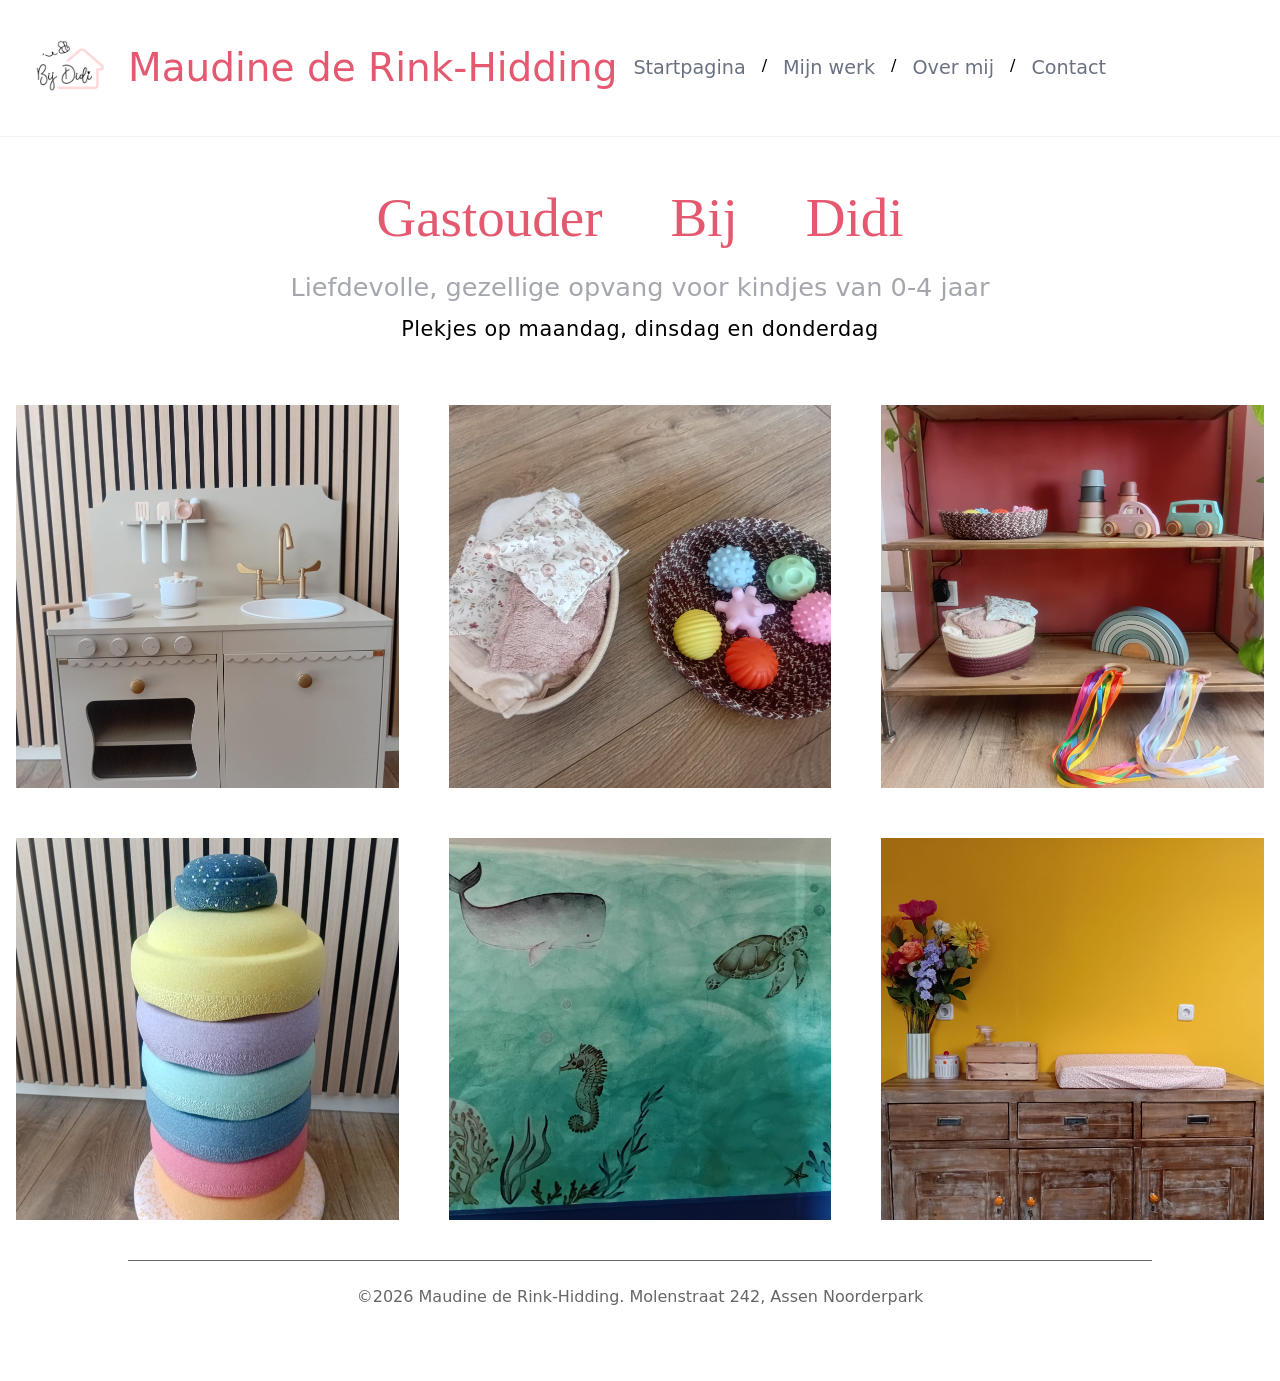
==== index.html @ 2b62b99e "uploaded the site first commit" ====
<!DOCTYPE html>
<html lang="en">
<head>
    <meta charset="UTF-8" />
    <meta name="viewport" content="width=device-width,initial-scale=1.0" />
    <title>Gastouderopvang Bij Didi</title>
    <meta name="description" content="Liefdevolle, gezellige opvang voor kindjes van 0-4 jaar" />
    <meta name="keywords" content="Gastouder, Opvang, Kinderen, Gastouderopvang, Beschikbaar," />
    <link rel="icon" href="assets/images/Bij Didi - witte achtergrond-0.webp" />
    <link rel="stylesheet" href="./assets/styles.css">
</head>

<body>
    <header class="py-3 lg:py-5 border-b border-gray-100">
        <div class="container mx-auto px-4 relative">
            <div class="flex gap-4 justify-between items-center">
                <div class="flex gap-4 items-center"><a class="inline-block" href="/"><img class="h-24 w-auto" alt="Logo" src="assets/images/Bij Didi - witte achtergrond-0.webp"></img></a>
                    <h1 class="main-title">Maudine de Rink-Hidding</h1>
                    <nav class=""><ul class="hidden lg:flex gap-4">
                        <li class=""><a class="text-sm font-medium text-gray-500 hover:text-gray-900" href="index.html">Startpagina</a></li> /
                        <li class=""><a class="text-sm font-medium text-gray-500 hover:text-gray-900" href="mijnwerk.html">Mijn werk</a></li> /
                        <li class=""><a class="text-sm font-medium text-gray-500 hover:text-gray-900" href="overmij.html">Over mij</a></li> /
                        <li class=""><a class="text-sm font-medium text-gray-500 hover:text-gray-900" href="contact.html">Contact</a></li></ul>
                    </nav>
                </div>
                <div class="flex gap-4 justify-between items-center">
                    <button class="lg:hidden cursor-pointer inline-flex items-center p-2 rounded-md text-gray-500 hover:text-gray-900 focus:outline-none focus:ring-2 focus:ring-inset focus:ring-gray-100" id="menu-2-button"><span class="sr-only">Open main menu</span><svg class="size-6" fill="none" xmlns="http://www.w3.org/2000/svg" stroke="currentColor" viewBox="0 0 24 24"><path class="" d="M4 6h16M4 12h16M4 18h16" strokeWidth="2" strokeLinecap="round" strokeLinejoin="round"></path></svg></button>
                </div>
            </div>
            <div class="absolute z-50 flex lg:hidden flex-col gap-4 min-w-[250px] bg-white right-4 top-[calc(100%+0.75rem)] border border-gray-100 rounded-md p-4" id="menu-2-mobile">
 <nav class=""><ul class="flex flex-col gap-4">
 <li class="">
 <a class="text-sm font-medium text-gray-500 hover:text-gray-900" href="index.html">Startpagina</a>
 </li>
 <li class="">
 <a class="text-sm font-medium text-gray-500 hover:text-gray-900" href="mijnwerk.html">Mijn werk</a>
 </li>
 <li class="">
 <a class="text-sm font-medium text-gray-500 hover:text-gray-900" href="overmij.html">Over mij</a>
 </li>
 <li class="">
 <a class="text-sm font-medium text-gray-500 hover:text-gray-900" href="contact.html">Contact</a>
 </li>
 </ul>
 </nav>

 </div>
 </div>
 </header>
 <section class="py-10">
     <div class="container mx-auto px-4">
         <div class="flex flex-col gap-10 md:gap-15">
             <div class="max-w-3xl flex flex-col gap-2 place-self-center">
                <h2 class="title text-center">Gastouder Bij Didi</h2>
                 <p class="px-2 text-3xl text-lg text-gray-300 text-center text-pretty md:text-balance" style="font-size: 1.6rem">Liefdevolle, gezellige opvang voor kindjes van 0-4 jaar</p>
                 <div class="tracking-wide text-sm text-center" style="font-size: 1.3rem">Plekjes op maandag, dinsdag en donderdag</div>
             </div>

             <div class="gallery">
                 <div class="gallery-item"><img src="assets/images/keukentje.jpeg" class="responsive-img"></div>
                 <div class="gallery-item"><img src="assets/images/pittenzakje%20en%20balletjes.jpeg" class="responsive-img"></div>
                 <div class="gallery-item"><img src="assets/images/kast.jpeg" class="responsive-img"></div>
                 <div class="gallery-item"><img src="assets/images/stapelstenen.jpeg" class="responsive-img"></div>
                 <div class="gallery-item"><img src="assets/images/onderzee.jpeg" class="responsive-img"></div>
                 <div class="gallery-item"><img src="assets/images/commode.jpeg" class="responsive-img"></div>
             </div>

         </div>
     </div>

 </section>
    <script src="https://cdnjs.cloudflare.com/ajax/libs/gsap/3.12.5/gsap.min.js"></script>
    <script src="assets/main.js"></script>
    <footer class="footer">
        <hr width="80%" style="margin-left: 10%; color: #666666">
        <br>
        ©2026 Maudine de Rink-Hidding. Molenstraat 242, Assen Noorderpark
        <br>
        <br>
        <br>
        <br>
    </footer>

</body>
</html>
---- assets/styles.css ----
/*! tailwindcss v4.1.13 | MIT License | https://tailwindcss.com | Modified as per Themesfor.app requirements by Themesfor.App*/
@layer properties;
@layer theme, base, components, utilities;
@layer theme {
  :root, :host {
    --font-sans: ui-sans-serif, system-ui, sans-serif, 'Apple Color Emoji', 'Segoe UI Emoji', 'Segoe UI Symbol',
    'Noto Color Emoji';
    --font-mono: ui-monospace, SFMono-Regular, Menlo, Monaco, Consolas, 'Liberation Mono', 'Courier New',
    monospace;
    --color-gray-100: oklch(96.7% 0.003 264.542);
    --color-gray-200: oklch(92.8% 0.006 264.531);
    --color-gray-300: oklch(72.8% 0.01 264.451);
    --color-gray-500: oklch(55.1% 0.027 264.364);
    --color-gray-800: oklch(27.8% 0.033 256.848);
    --color-gray-900: oklch(21% 0.034 264.665);
    --color-black: #000;
    --color-white: #fff;
    --spacing: 0.25rem;
    --container-3xl: 48rem;
    --text-sm: 1.2rem;
    --text-sm--line-height: calc(1.25 / 0.875);
    --text-base: 1rem;
    --text-base--line-height: calc(1.5 / 1);
    --text-lg: 1.125rem;
    --text-lg--line-height: calc(1.75 / 1.125);
    --text-xl: 1.25rem;
    --text-xl--line-height: calc(1.75 / 1.25);
    --text-3xl: 1.875rem;
    --text-3xl--line-height: calc(2.25 / 1.875);
    --text-4xl: 2.25rem;
    --text-4xl--line-height: calc(2.5 / 2.25);
    --font-weight-normal: 400;
    --font-weight-medium: 500;
    --font-weight-semibold: 600;
    --tracking-normal: 0em;
    --tracking-wide: 0.025em;
    --leading-snug: 1.375;
    --radius-md: 0.375rem;
    --radius-lg: 0.5rem;
    --radius-xl: 0.75rem;
    --aspect-video: 16 / 9;
    --default-transition-duration: 150ms;
    --default-transition-timing-function: cubic-bezier(0.4, 0, 0.2, 1);
    --default-font-family: var(--font-sans);
    --default-mono-font-family: var(--font-mono);
  }
}
.nav{
  justify-content: flex-end;
  position: relative;
  right: 0;
}
@layer base {
  *, ::after, ::before, ::backdrop, ::file-selector-button {
    box-sizing: border-box;
    margin: 0;
    padding: 0;
    border: 0 solid;
  }
  html, :host {
    line-height: 1.5;
    -webkit-text-size-adjust: 100%;
    tab-size: 4;
    font-family: var(--default-font-family, ui-sans-serif, system-ui, sans-serif, 'Apple Color Emoji', 'Segoe UI Emoji', 'Segoe UI Symbol', 'Noto Color Emoji');
    font-feature-settings: var(--default-font-feature-settings, normal);
    font-variation-settings: var(--default-font-variation-settings, normal);
    -webkit-tap-highlight-color: transparent;
  }
  hr {
    height: 0;
    color: inherit;
    border-top-width: 1px;
  }
  abbr:where([title]) {
    -webkit-text-decoration: underline dotted;
    text-decoration: underline dotted;
  }
  h1, h2, h3, h4, h5, h6 {
    font-size: inherit;
    font-weight: inherit;
  }
  a {
    color: inherit;
    -webkit-text-decoration: inherit;
    text-decoration: inherit;
  }
  b, strong {
    font-weight: bolder;
  }
  code, kbd, samp, pre {
    font-family: var(--default-mono-font-family, ui-monospace, SFMono-Regular, Menlo, Monaco, Consolas, 'Liberation Mono', 'Courier New', monospace);
    font-feature-settings: var(--default-mono-font-feature-settings, normal);
    font-variation-settings: var(--default-mono-font-variation-settings, normal);
    font-size: 1em;
  }
  small {
    font-size: 80%;
  }
  sub, sup {
    font-size: 75%;
    line-height: 0;
    position: relative;
    vertical-align: baseline;
  }
  sub {
    bottom: -0.25em;
  }
  sup {
    top: -0.5em;
  }
  table {
    text-indent: 0;
    border-color: inherit;
    border-collapse: collapse;
  }
  :-moz-focusring {
    outline: auto;
  }
  progress {
    vertical-align: baseline;
  }
  summary {
    display: list-item;
  }
  ol, ul, menu {
    list-style: none;
  }
  img, svg, video, canvas, audio, iframe, embed, object {
    display: block;
    vertical-align: middle;
  }
  img, video {
    max-width: 100%;
    height: auto;
  }
  button, input, select, optgroup, textarea, ::file-selector-button {
    font: inherit;
    font-feature-settings: inherit;
    font-variation-settings: inherit;
    letter-spacing: inherit;
    color: inherit;
    border-radius: 0;
    background-color: transparent;
    opacity: 1;
  }
  :where(select:is([multiple], [size])) optgroup {
    font-weight: bolder;
  }
  :where(select:is([multiple], [size])) optgroup option {
    padding-inline-start: 20px;
  }
  ::file-selector-button {
    margin-inline-end: 4px;
  }
  ::placeholder {
    opacity: 1;
  }
  @supports (not (-webkit-appearance: -apple-pay-button))  or (contain-intrinsic-size: 1px) {
    ::placeholder {
      color: currentcolor;
      @supports (color: color-mix(in lab, red, red)) {
        color: color-mix(in oklab, currentcolor 50%, transparent);
      }
    }
  }
  textarea {
    resize: vertical;
  }
  ::-webkit-search-decoration {
    -webkit-appearance: none;
  }
  ::-webkit-date-and-time-value {
    min-height: 1lh;
    text-align: inherit;
  }
  ::-webkit-datetime-edit {
    display: inline-flex;
  }
  ::-webkit-datetime-edit-fields-wrapper {
    padding: 0;
  }
  ::-webkit-datetime-edit, ::-webkit-datetime-edit-year-field, ::-webkit-datetime-edit-month-field, ::-webkit-datetime-edit-day-field, ::-webkit-datetime-edit-hour-field, ::-webkit-datetime-edit-minute-field, ::-webkit-datetime-edit-second-field, ::-webkit-datetime-edit-millisecond-field, ::-webkit-datetime-edit-meridiem-field {
    padding-block: 0;
  }
  ::-webkit-calendar-picker-indicator {
    line-height: 1;
  }
  :-moz-ui-invalid {
    box-shadow: none;
  }
  button, input:where([type='button'], [type='reset'], [type='submit']), ::file-selector-button {
    appearance: button;
  }
  ::-webkit-inner-spin-button, ::-webkit-outer-spin-button {
    height: auto;
  }
  [hidden]:where(:not([hidden='until-found'])) {
    display: none !important;
  }
}
@layer utilities {
  .sr-only {
    position: absolute;
    width: 1px;
    height: 1px;
    padding: 0;
    margin: -1px;
    overflow: hidden;
    clip-path: inset(50%);
    white-space: nowrap;
    border-width: 0;
  }
  .absolute {
    position: absolute;
  }
  .relative {
    position: relative;
  }
  .top-\[calc\(100\%\+0\.75rem\)\] {
    top: calc(100% + 0.75rem);
  }
  .right-4 {
    right: calc(var(--spacing) * 4);
  }
  .z-50 {
    z-index: 50;
  }
  .row-span-2 {
    grid-row: span 2 / span 2;
  }
  .container {
    width: 100%;
    @media (width >= 40rem) {
      max-width: 40rem;
    }
    @media (width >= 48rem) {
      max-width: 48rem;
    }
    @media (width >= 64rem) {
      max-width: 64rem;
    }
    @media (width >= 80rem) {
      max-width: 80rem;
    }
    @media (width >= 96rem) {
      max-width: 96rem;
    }
  }
  .mx-auto {
    margin-inline: auto;
  }
  .block {
    display: block;
  }
  .flex {
    display: flex;
  }
  .grid {
    display: grid;
  }
  .hidden {
    display: none;
  }
  .inline {
    display: inline;
  }
  .inline-block {
    display: inline-block;
  }
  .inline-flex {
    display: inline-flex;
  }
  .aspect-video {
    aspect-ratio: var(--aspect-video);
  }
  .size-4 {
    width: calc(var(--spacing) * 4);
    height: calc(var(--spacing) * 4);
  }
  .size-6 {
    width: calc(var(--spacing) * 6);
    height: calc(var(--spacing) * 6);
  }
  .h-8 {
    height: calc(var(--spacing) * 8);
  }
  .h-9 {
    height: calc(var(--spacing) * 9);
  }
  .h-24 {
    height: calc(var(--spacing) * 24);
  }
  .w-auto {
    width: auto;
  }
  .max-w-3xl {
    max-width: var(--container-3xl);
  }
  .min-w-\[250px\] {
    min-width: 250px;
  }
  .cursor-pointer {
    cursor: pointer;
  }
  .grid-cols-1 {
    grid-template-columns: repeat(1, minmax(0, 1fr));
  }
  .grid-rows-\[repeat\(3\,auto\)\] {
    grid-template-rows: repeat(3,auto);
  }
  .grid-rows-subgrid {
    grid-template-rows: subgrid;
  }
  .flex-col {
    flex-direction: column;
  }
  @media(max-width:64rem){
    .overmij-content {
      flex-direction: column;
    }
  }
  .gray-text {
    color: #666;
    font-size: 1.2rem;
  }
  .items-center {
    align-items: center;
  }
  .justify-between {
    justify-content: space-between;
  }
  .justify-center {
    justify-content: center;
  }
  .gap-0 {
    gap: calc(var(--spacing) * 0);
  }
  .gap-1 {
    gap: calc(var(--spacing) * 1);
  }
  .gap-1\.5 {
    gap: calc(var(--spacing) * 1.5);
  }
  .gap-2 {
    gap: calc(var(--spacing) * 2);
  }
  .gap-3 {
    gap: calc(var(--spacing) * 3);
  }
  .gap-4 {
    gap: calc(var(--spacing) * 4);
  }
  .gap-10 {
    gap: calc(var(--spacing) * 10);
  }
  .gap-x-5 {
    column-gap: calc(var(--spacing) * 5);
  }
  .gap-y-6 {
    row-gap: calc(var(--spacing) * 6);
  }
  .place-self-center {
    place-self: center;
  }
  .rounded-lg {
    border-radius: var(--radius-lg);
  }
  .rounded-md {
    border-radius: var(--radius-md);
  }
  .rounded-xl {
    border-radius: var(--radius-xl);
  }
  .border {
    border-style: var(--tfa-border-style);
    border-width: 1px;
  }
  .border-b {
    border-bottom-style: var(--tfa-border-style);
    border-bottom-width: 1px;
  }
  .border-gray-100 {
    border-color: var(--color-gray-100);
  }
  .border-gray-200 {
    border-color: var(--color-gray-200);
  }
  .bg-black {
    background-color: var(--color-black);
  }
  .bg-white {
    background-color: var(--color-white);
  }
  .object-cover {
    object-fit: cover;
  }
  .object-center {
    object-position: center;
  }
  .p-2 {
    padding: calc(var(--spacing) * 2);
  }
  .p-4 {
    padding: calc(var(--spacing) * 4);
  }
  .px-2 {
    padding-inline: calc(var(--spacing) * 2);
  }
  .px-3 {
    padding-inline: calc(var(--spacing) * 3);
  }
  .px-4 {
    padding-inline: calc(var(--spacing) * 4);
  }
  .py-2 {
    padding-block: calc(var(--spacing) * 2);
  }
  .py-3 {
    padding-block: calc(var(--spacing) * 3);
  }
  .py-10 {
    padding-block: calc(var(--spacing) * 10);
  }
  .text-center {
    text-align: center;
  }
  .text-3xl {
    font-size: var(--text-3xl);
    line-height: var(--tfa-leading, var(--text-3xl--line-height));
  }
  .text-base {
    font-size: var(--text-base);
    line-height: var(--tfa-leading, var(--text-base--line-height));
  }
  .text-lg {
    font-size: var(--text-lg);
    line-height: var(--tfa-leading, var(--text-lg--line-height));
  }
  .text-sm {
    font-size: var(--text-sm);
    line-height: var(--tfa-leading, var(--text-sm--line-height));
  }
  .text-xl {
    font-size: var(--text-xl);
    line-height: var(--tfa-leading, var(--text-xl--line-height));
  }
  .leading-snug {
    --tfa-leading: var(--leading-snug);
    line-height: var(--leading-snug);
  }
  .font-medium {
    --tfa-font-weight: var(--font-weight-medium);
    font-weight: var(--font-weight-medium);
  }
  .font-normal {
    --tfa-font-weight: var(--font-weight-normal);
    font-weight: var(--font-weight-normal);
  }
  .font-semibold {
    --tfa-font-weight: var(--font-weight-semibold);
    font-weight: var(--font-weight-semibold);
  }
  .tracking-normal {
    --tfa-tracking: var(--tracking-normal);
    letter-spacing: var(--tracking-normal);
  }
  .tracking-wide {
    --tfa-tracking: var(--tracking-wide);
    letter-spacing: var(--tracking-wide);
  }
  .text-pretty {
    text-wrap: pretty;
  }
  .whitespace-nowrap {
    white-space: nowrap;
  }
  .text-black {
    color: var(--color-black);
  }
  .text-gray-500 {
    color: var(--color-gray-500);
  }
  .text-gray-300 {
    color: var(--color-gray-300);
  }
  .text-pink-500 {
    color: var(--color-pink-500);
  }
  .text-white {
    color: var(--color-white);
  }
  .uppercase {
    text-transform: uppercase;
  }
      .contact-info {
        display: flex;
        flex-direction: column;
        gap: 12px;
      }

      .contact-row {
        display: flex;
        align-items: center;
        gap: 12px;
      }

      .contact-row svg {
        width: 40px;
        height: 40px;
        fill: none;
        stroke: currentColor;
        stroke-width: 2;
        stroke-linecap: round;
        stroke-linejoin: round;
        flex-shrink: 0;
        color: #e45970;
      }

      .contact-row span {
        font-size: 1.5rem;
      }
  .ring {
    --tfa-ring-shadow: var(--tfa-ring-inset,) 0 0 0 calc(1px + var(--tfa-ring-offset-width)) var(--tfa-ring-color, currentcolor);
    box-shadow: var(--tfa-inset-shadow), var(--tfa-inset-ring-shadow), var(--tfa-ring-offset-shadow), var(--tfa-ring-shadow), var(--tfa-shadow);
  }
  .ring-black\/50 {
    --tfa-ring-color: color-mix(in srgb, #000 50%, transparent);
    @supports (color: color-mix(in lab, red, red)) {
      --tfa-ring-color: color-mix(in oklab, var(--color-black) 50%, transparent);
    }
  }
  .ring-gray-100\/50 {
    --tfa-ring-color: color-mix(in srgb, oklch(96.7% 0.003 264.542) 50%, transparent);
    @supports (color: color-mix(in lab, red, red)) {
      --tfa-ring-color: color-mix(in oklab, var(--color-gray-100) 50%, transparent);
    }
  }
  .transition-colors {
    transition-property: color, background-color, border-color, outline-color, text-decoration-color, fill, stroke, --tfa-gradient-from, --tfa-gradient-via, --tfa-gradient-to;
    transition-timing-function: var(--tfa-ease, var(--default-transition-timing-function));
    transition-duration: var(--tfa-duration, var(--default-transition-duration));
  }
  .transition-transform {
    transition-property: transform, translate, scale, rotate;
    transition-timing-function: var(--tfa-ease, var(--default-transition-timing-function));
    transition-duration: var(--tfa-duration, var(--default-transition-duration));
  }
  .group-hover\:translate-x-1 {
    &:is(:where(.group):hover *) {
      @media (hover: hover) {
        --tfa-translate-x: calc(var(--spacing) * 1);
        translate: var(--tfa-translate-x) var(--tfa-translate-y);
      }
    }
  }
  .hover\:bg-gray-200\/90 {
    &:hover {
      @media (hover: hover) {
        background-color: color-mix(in srgb, oklch(92.8% 0.006 264.531) 90%, transparent);
        @supports (color: color-mix(in lab, red, red)) {
          background-color: color-mix(in oklab, var(--color-gray-200) 90%, transparent);
        }
      }
    }
  }
  .hover\:bg-gray-800 {
    &:hover {
      @media (hover: hover) {
        background-color: var(--color-gray-800);
      }
    }
  }
  .hover\:text-gray-800 {
    &:hover {
      @media (hover: hover) {
        color: var(--color-gray-800);
      }
    }
  }
  .hover\:text-gray-900 {
    &:hover {
      @media (hover: hover) {
        color: var(--color-gray-900);
      }
    }
  }
  .hover\:underline {
    &:hover {
      @media (hover: hover) {
        text-decoration-line: underline;
      }
    }
  }
  .focus\:ring-2 {
    &:focus {
      --tfa-ring-shadow: var(--tfa-ring-inset,) 0 0 0 calc(2px + var(--tfa-ring-offset-width)) var(--tfa-ring-color, currentcolor);
      box-shadow: var(--tfa-inset-shadow), var(--tfa-inset-ring-shadow), var(--tfa-ring-offset-shadow), var(--tfa-ring-shadow), var(--tfa-shadow);
    }
  }
  .focus\:ring-black\/50 {
    &:focus {
      --tfa-ring-color: color-mix(in srgb, #000 50%, transparent);
      @supports (color: color-mix(in lab, red, red)) {
        --tfa-ring-color: color-mix(in oklab, var(--color-black) 50%, transparent);
      }
    }
  }
  .focus\:ring-gray-100 {
    &:focus {
      --tfa-ring-color: var(--color-gray-100);
    }
  }
  .focus\:outline-none {
    &:focus {
      --tfa-outline-style: none;
      outline-style: none;
    }
  }
  .focus\:ring-inset {
    &:focus {
      --tfa-ring-inset: inset;
    }
  }
  .focus-visible\:ring-2 {
    &:focus-visible {
      --tfa-ring-shadow: var(--tfa-ring-inset,) 0 0 0 calc(2px + var(--tfa-ring-offset-width)) var(--tfa-ring-color, currentcolor);
      box-shadow: var(--tfa-inset-shadow), var(--tfa-inset-ring-shadow), var(--tfa-ring-offset-shadow), var(--tfa-ring-shadow), var(--tfa-shadow);
    }
  }
  .focus-visible\:inset-ring-2 {
    &:focus-visible {
      --tfa-inset-ring-shadow: inset 0 0 0 2px var(--tfa-inset-ring-color, currentcolor);
      box-shadow: var(--tfa-inset-shadow), var(--tfa-inset-ring-shadow), var(--tfa-ring-offset-shadow), var(--tfa-ring-shadow), var(--tfa-shadow);
    }
  }
  .focus-visible\:ring-black\/50 {
    &:focus-visible {
      --tfa-ring-color: color-mix(in srgb, #000 50%, transparent);
      @supports (color: color-mix(in lab, red, red)) {
        --tfa-ring-color: color-mix(in oklab, var(--color-black) 50%, transparent);
      }
    }
  }
  .focus-visible\:outline-none {
    &:focus-visible {
      --tfa-outline-style: none;
      outline-style: none;
    }
  }
  .active\:ring-2 {
    &:active {
      --tfa-ring-shadow: var(--tfa-ring-inset,) 0 0 0 calc(2px + var(--tfa-ring-offset-width)) var(--tfa-ring-color, currentcolor);
      box-shadow: var(--tfa-inset-shadow), var(--tfa-inset-ring-shadow), var(--tfa-ring-offset-shadow), var(--tfa-ring-shadow), var(--tfa-shadow);
    }
  }
  .active\:ring-black\/50 {
    &:active {
      --tfa-ring-color: color-mix(in srgb, #000 50%, transparent);
      @supports (color: color-mix(in lab, red, red)) {
        --tfa-ring-color: color-mix(in oklab, var(--color-black) 50%, transparent);
      }
    }
  }
  .disabled\:pointer-events-none {
    &:disabled {
      pointer-events: none;
    }
  }
  .disabled\:opacity-50 {
    &:disabled {
      opacity: 50%;
    }
  }
  .sm\:grid-cols-2 {
    @media (width >= 40rem) {
      grid-template-columns: repeat(2, minmax(0, 1fr));
    }
  }
  .sm\:gap-y-3 {
    @media (width >= 40rem) {
      row-gap: calc(var(--spacing) * 3);
    }
  }
  .md\:inline {
    @media (width >= 48rem) {
      display: inline;
    }
  }
  .md\:grid-cols-\[1fr_2fr\] {
    @media (width >= 48rem) {
      grid-template-columns: 1fr 2fr;
    }
  }
  .md\:gap-15 {
    @media (width >= 48rem) {
      gap: calc(var(--spacing) * 15);
    }
  }
  .md\:px-8 {
    @media (width >= 48rem) {
      padding-inline: calc(var(--spacing) * 8);
    }
  }
  .md\:py-3 {
    @media (width >= 48rem) {
      padding-block: calc(var(--spacing) * 3);
    }
  }
  .md\:text-4xl {
    @media (width >= 48rem) {
      font-size: var(--text-4xl);
      line-height: var(--tfa-leading, var(--text-4xl--line-height));
    }
  }
  .md\:text-lg {
    @media (width >= 48rem) {
      font-size: var(--text-lg);
      line-height: var(--tfa-leading, var(--text-lg--line-height));
    }
  }
  .md\:text-balance {
    @media (width >= 48rem) {
      text-wrap: balance;
    }
  }
  .lg\:flex {
    @media (width >= 64rem) {
      display: flex;
    }
  }
  .lg\:hidden {
    @media (width >= 64rem) {
      display: none;
    }
  }
.title {
  font-family: PT Serif, PT-Serif-Fallback, Apple Color Emoji, Noto Color Emoji, serif;
  font-size: 3.4375rem;
  font-weight: 400;
  color: #e45970;


}
.main-title {
  /*font-family: AKA Josefin Sans Flex, Josefin-Sans-Flex-Fallback, Apple Color Emoji, Noto Color Emoji, sans-serif;*/
  font-size: 2.4375rem;
  font-weight: 540;
  color: #e45970;
}
.gallery {
  display: grid;
  grid-template-columns: repeat(3, 1fr);
  gap: 50px;
}

@media (max-width: 767px) {
  .gallery {
    grid-template-columns: repeat(2, 1fr);
  }
}
.gallery-item {
  aspect-ratio: 1 / 1;
  position: relative;
  overflow: hidden;
}
.gallery-item.flat{
  aspect-ratio: 1 / .7;
}
.responsive-img {
  width: 100%;
  height: 100%;
  object-fit: cover;
  transition: transform .5s ease;
}

.responsive-img:hover {
  transform: scale(1.2);
}

.imgtext {
  position: absolute;
  bottom: 0;
  left: 0;
  width: 100%;
  padding: 10px;
  box-sizing: border-box;
  background: rgba(0,0,0,0.6);
  color: #fff;
  text-align: center;
  font-size: 2rem;
  user-select: none;
}
@media (max-width: 64rem) {
  .imgtext {
    font-size: 1rem;
  }
}
/*@media (min-width: 320px) {*/
/*  .responsive-img {*/
/*    width: 45vw;*/
/*    height: 45vw;*/
/*  }*/
/*}*/

/*@media (min-width: 768px) {*/
/*  .responsive-img {*/
/*    width: 25vw;*/
/*    height: 25vw;*/
/*  }*/
/*}*/
  .lg\:grid-cols-1 {
    @media (width >= 64rem) {
      grid-template-columns: repeat(1, minmax(0, 1fr));
    }
  }
  .lg\:grid-cols-3 {
    @media (width >= 64rem) {
      grid-template-columns: repeat(3, minmax(0, 1fr));
    }
  }
  .lg\:gap-x-8 {
    @media (width >= 64rem) {
      column-gap: calc(var(--spacing) * 8);
    }
  }
  .lg\:gap-y-4 {
    @media (width >= 64rem) {
      row-gap: calc(var(--spacing) * 4);
    }
  }
  .lg\:py-5 {
    @media (width >= 64rem) {
      padding-block: calc(var(--spacing) * 5);
    }
  }
  .xl\:text-\[42px\] {
    @media (width >= 80rem) {
      font-size: 42px;
    }
  }
  .\[\&_svg\]\:pointer-events-none {
    & svg {
      pointer-events: none;
    }
  }
  .\[\&_svg\]\:size-4 {
    & svg {
      width: calc(var(--spacing) * 4);
      height: calc(var(--spacing) * 4);
    }
  }
  .\[\&_svg\]\:shrink-0 {
    & svg {
      flex-shrink: 0;
    }
  }
}
@property --tfa-border-style {
  syntax: "*";
  inherits: false;
  initial-value: solid;
}
@property --tfa-leading {
  syntax: "*";
  inherits: false;
}
@property --tfa-font-weight {
  syntax: "*";
  inherits: false;
}
@property --tfa-tracking {
  syntax: "*";
  inherits: false;
}
@property --tfa-shadow {
  syntax: "*";
  inherits: false;
  initial-value: 0 0 #0000;
}
@property --tfa-shadow-color {
  syntax: "*";
  inherits: false;
}
@property --tfa-shadow-alpha {
  syntax: "<percentage>";
  inherits: false;
  initial-value: 100%;
}
@property --tfa-inset-shadow {
  syntax: "*";
  inherits: false;
  initial-value: 0 0 #0000;
}
@property --tfa-inset-shadow-color {
  syntax: "*";
  inherits: false;
}
@property --tfa-inset-shadow-alpha {
  syntax: "<percentage>";
  inherits: false;
  initial-value: 100%;
}
@property --tfa-ring-color {
  syntax: "*";
  inherits: false;
}
@property --tfa-ring-shadow {
  syntax: "*";
  inherits: false;
  initial-value: 0 0 #0000;
}
@property --tfa-inset-ring-color {
  syntax: "*";
  inherits: false;
}
@property --tfa-inset-ring-shadow {
  syntax: "*";
  inherits: false;
  initial-value: 0 0 #0000;
}
@property --tfa-ring-inset {
  syntax: "*";
  inherits: false;
}
@property --tfa-ring-offset-width {
  syntax: "<length>";
  inherits: false;
  initial-value: 0px;
}
@property --tfa-ring-offset-color {
  syntax: "*";
  inherits: false;
  initial-value: #fff;
}
@property --tfa-ring-offset-shadow {
  syntax: "*";
  inherits: false;
  initial-value: 0 0 #0000;
}
@property --tfa-translate-x {
  syntax: "*";
  inherits: false;
  initial-value: 0;
}
@property --tfa-translate-y {
  syntax: "*";
  inherits: false;
  initial-value: 0;
}
@property --tfa-translate-z {
  syntax: "*";
  inherits: false;
  initial-value: 0;
}
@layer properties {
  @supports ((-webkit-hyphens: none) and (not (margin-trim: inline))) or ((-moz-orient: inline) and (not (color:rgb(from red r g b)))) {
    *, ::before, ::after, ::backdrop {
      --tfa-border-style: solid;
      --tfa-leading: initial;
      --tfa-font-weight: initial;
      --tfa-tracking: initial;
      --tfa-shadow: 0 0 #0000;
      --tfa-shadow-color: initial;
      --tfa-shadow-alpha: 100%;
      --tfa-inset-shadow: 0 0 #0000;
      --tfa-inset-shadow-color: initial;
      --tfa-inset-shadow-alpha: 100%;
      --tfa-ring-color: initial;
      --tfa-ring-shadow: 0 0 #0000;
      --tfa-inset-ring-color: initial;
      --tfa-inset-ring-shadow: 0 0 #0000;
      --tfa-ring-inset: initial;
      --tfa-ring-offset-width: 0px;
      --tfa-ring-offset-color: #fff;
      --tfa-ring-offset-shadow: 0 0 #0000;
      --tfa-translate-x: 0;
      --tfa-translate-y: 0;
      --tfa-translate-z: 0;
    }
  }
}
body {
  display: flex;
  flex-direction: column;
  min-height: 100vh;
}
.footer {
  text-align: center;
  color: #666666;
  margin-top:auto;
}
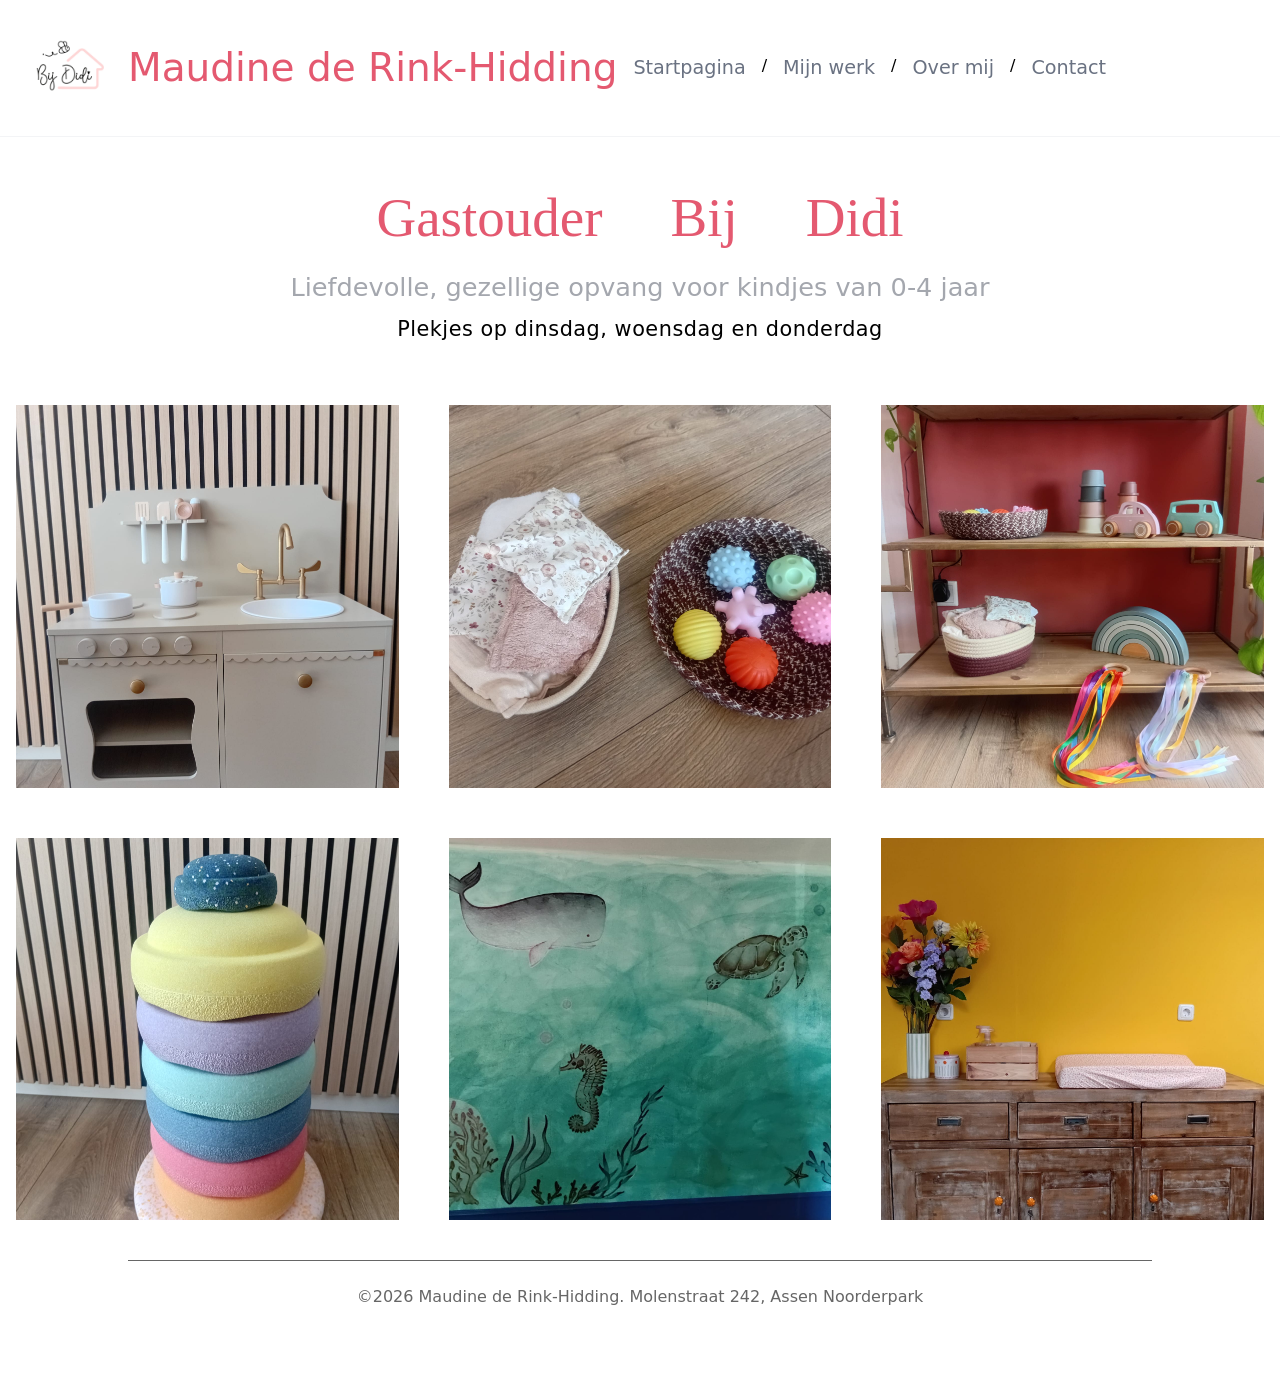
==== commit f90b842a: "beschikbare werkdagen aangepast" ====
--- a/index.html
+++ b/index.html
@@ -54,7 +54,7 @@
              <div class="max-w-3xl flex flex-col gap-2 place-self-center">
                 <h2 class="title text-center">Gastouder Bij Didi</h2>
                  <p class="px-2 text-3xl text-lg text-gray-300 text-center text-pretty md:text-balance" style="font-size: 1.6rem">Liefdevolle, gezellige opvang voor kindjes van 0-4 jaar</p>
-                 <div class="tracking-wide text-sm text-center" style="font-size: 1.3rem">Plekjes op maandag, dinsdag en donderdag</div>
+                 <div class="tracking-wide text-sm text-center" style="font-size: 1.3rem">Plekjes op dinsdag, woensdag en donderdag</div>
              </div>
 
              <div class="gallery">
